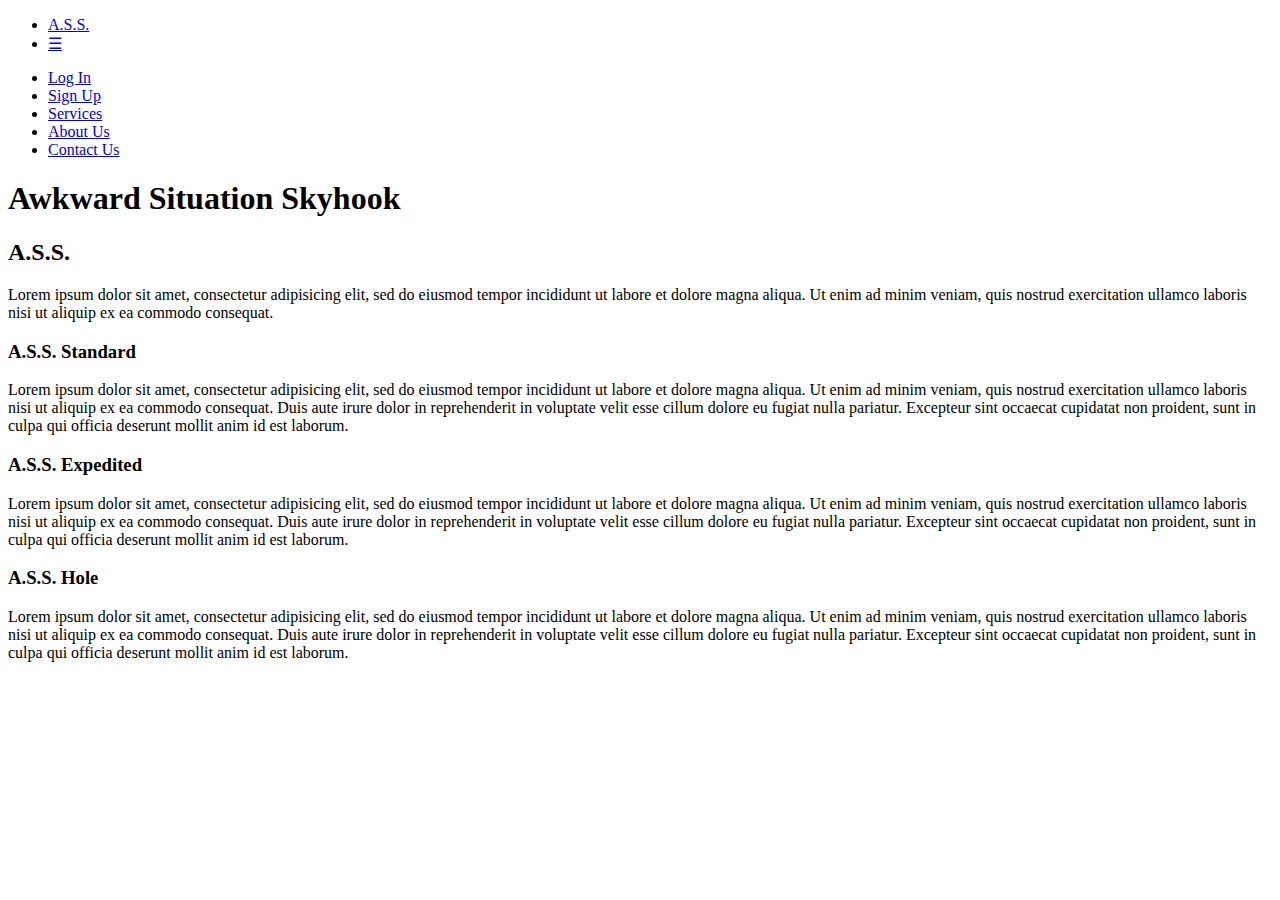
==== index.html @ 4947f4ed "created home page" ====
<!DOCTYPE html>
<html lang="en">
<head>
	<meta charset="utf-8">
	<meta name="viewport" content="width=device-width, initial-scale=1">
	<!--<link rel="stylesheet" type="text/css" href="">-->

	<title>Awkward Situation Skyhook - A.S.S.</title>
	<meta name="description" content="Get out of awkward situations quickly ">
</head>

<body>
	<header>
		<nav>
			<ul>
				<li><a href="/" title="A.S.S. - Home">A.S.S.</a></li>
				<li><a href="#">☰</a></li>
			</ul>
		</nav>

		<ul id="menu">
			<li><a href="#">Log In</a></li>
			<li><a href="#">Sign Up</a></li>
			<li><a href="#">Services</a></li>
			<li><a href="#">About Us</a></li>
			<li><a href="#">Contact Us</a></li>
		</ul>
	</header>

	<main>
		<div id="banner">
			<h1>Awkward Situation Skyhook</h1>
			<h2>A.S.S.</h2>
			<p>Lorem ipsum dolor sit amet, consectetur adipisicing elit, sed do eiusmod
			tempor incididunt ut labore et dolore magna aliqua. Ut enim ad minim veniam,
			quis nostrud exercitation ullamco laboris nisi ut aliquip ex ea commodo
			consequat.</p>

			<!-- images on this page will be be set in CSS using background-image property-->
		</div>

		<div id="standard">
			<h3>A.S.S. Standard</h3>
			<p>Lorem ipsum dolor sit amet, consectetur adipisicing elit, sed do eiusmod
			tempor incididunt ut labore et dolore magna aliqua. Ut enim ad minim veniam,
			quis nostrud exercitation ullamco laboris nisi ut aliquip ex ea commodo
			consequat. Duis aute irure dolor in reprehenderit in voluptate velit esse
			cillum dolore eu fugiat nulla pariatur. Excepteur sint occaecat cupidatat non
			proident, sunt in culpa qui officia deserunt mollit anim id est laborum.</p>
		</div>

		<div id="expedited">
			<h3>A.S.S. Expedited</h3>
			<p>Lorem ipsum dolor sit amet, consectetur adipisicing elit, sed do eiusmod
			tempor incididunt ut labore et dolore magna aliqua. Ut enim ad minim veniam,
			quis nostrud exercitation ullamco laboris nisi ut aliquip ex ea commodo
			consequat. Duis aute irure dolor in reprehenderit in voluptate velit esse
			cillum dolore eu fugiat nulla pariatur. Excepteur sint occaecat cupidatat non
			proident, sunt in culpa qui officia deserunt mollit anim id est laborum.</p>
		</div>


		<div id="hole">
			<h3>A.S.S. Hole</h3>
			<p>Lorem ipsum dolor sit amet, consectetur adipisicing elit, sed do eiusmod
			tempor incididunt ut labore et dolore magna aliqua. Ut enim ad minim veniam,
			quis nostrud exercitation ullamco laboris nisi ut aliquip ex ea commodo
			consequat. Duis aute irure dolor in reprehenderit in voluptate velit esse
			cillum dolore eu fugiat nulla pariatur. Excepteur sint occaecat cupidatat non
			proident, sunt in culpa qui officia deserunt mollit anim id est laborum.</p>
		</div>
	</main>
</body>
</html>
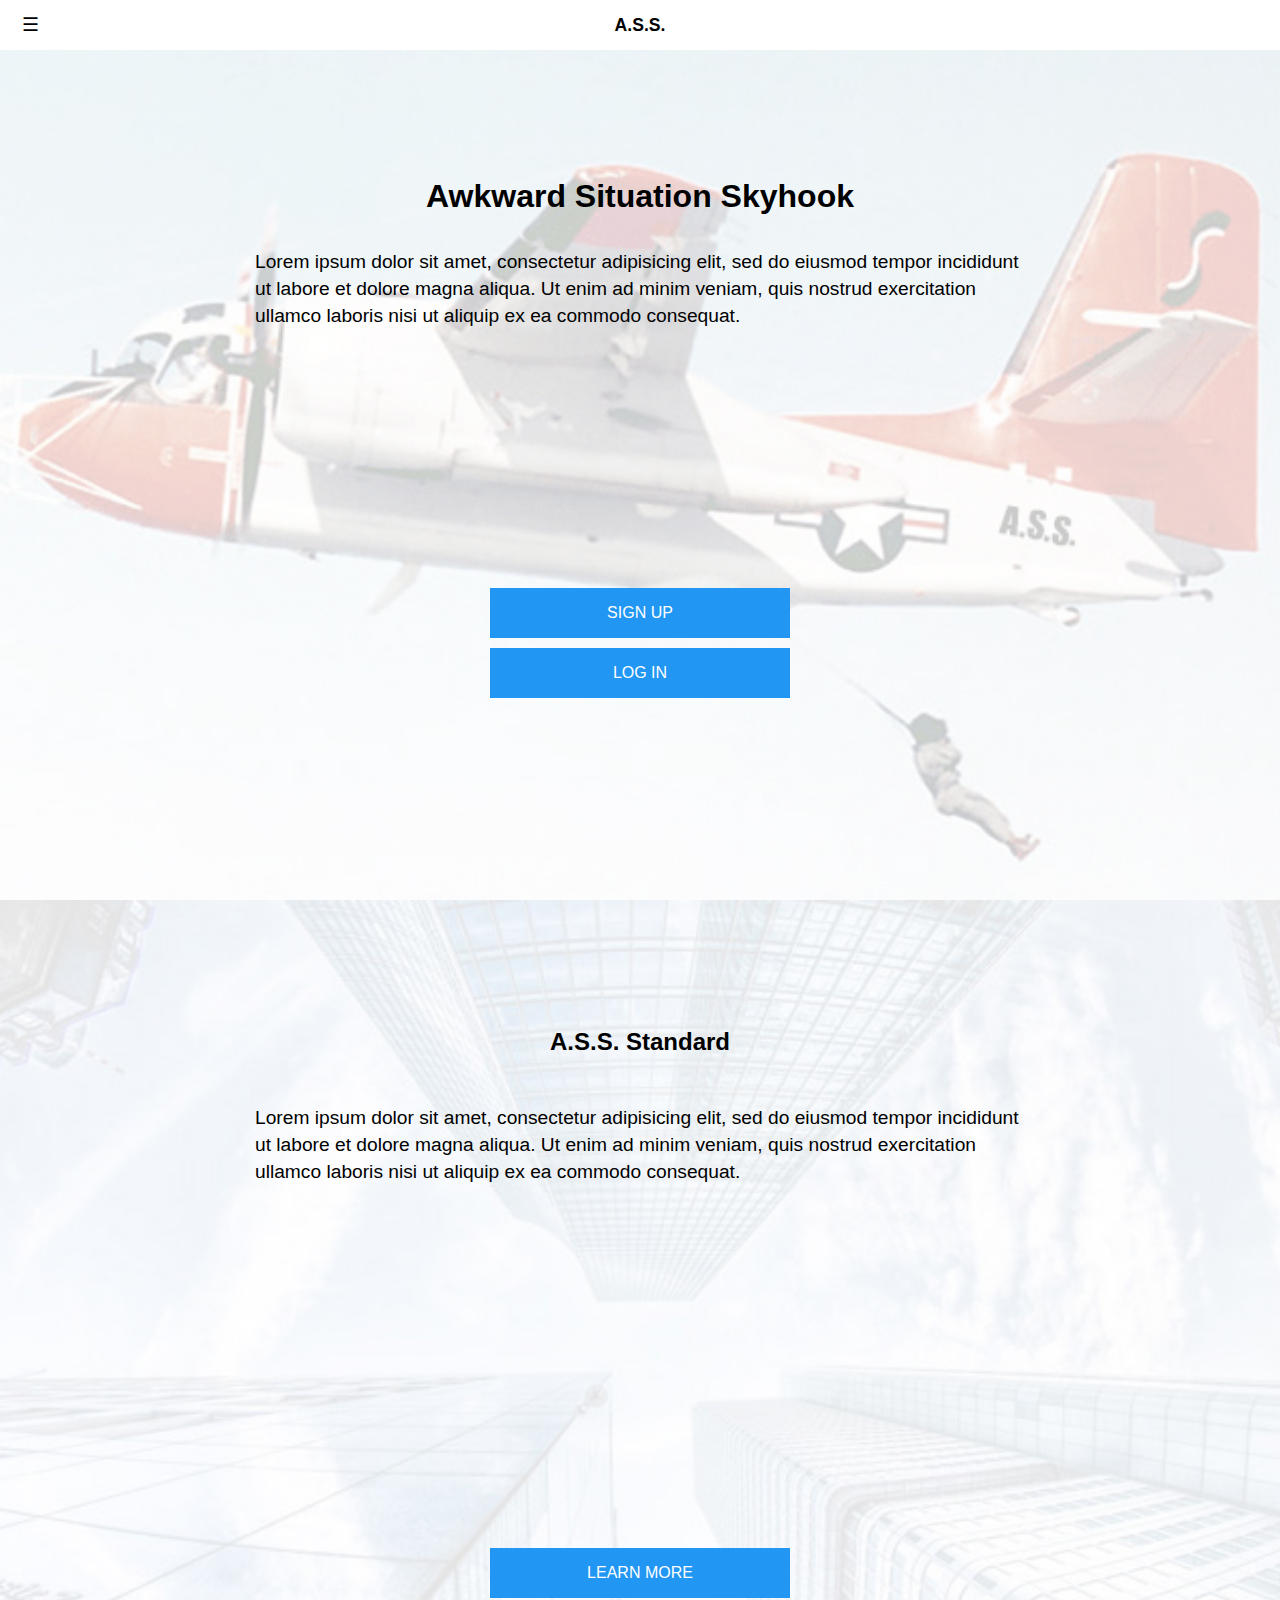
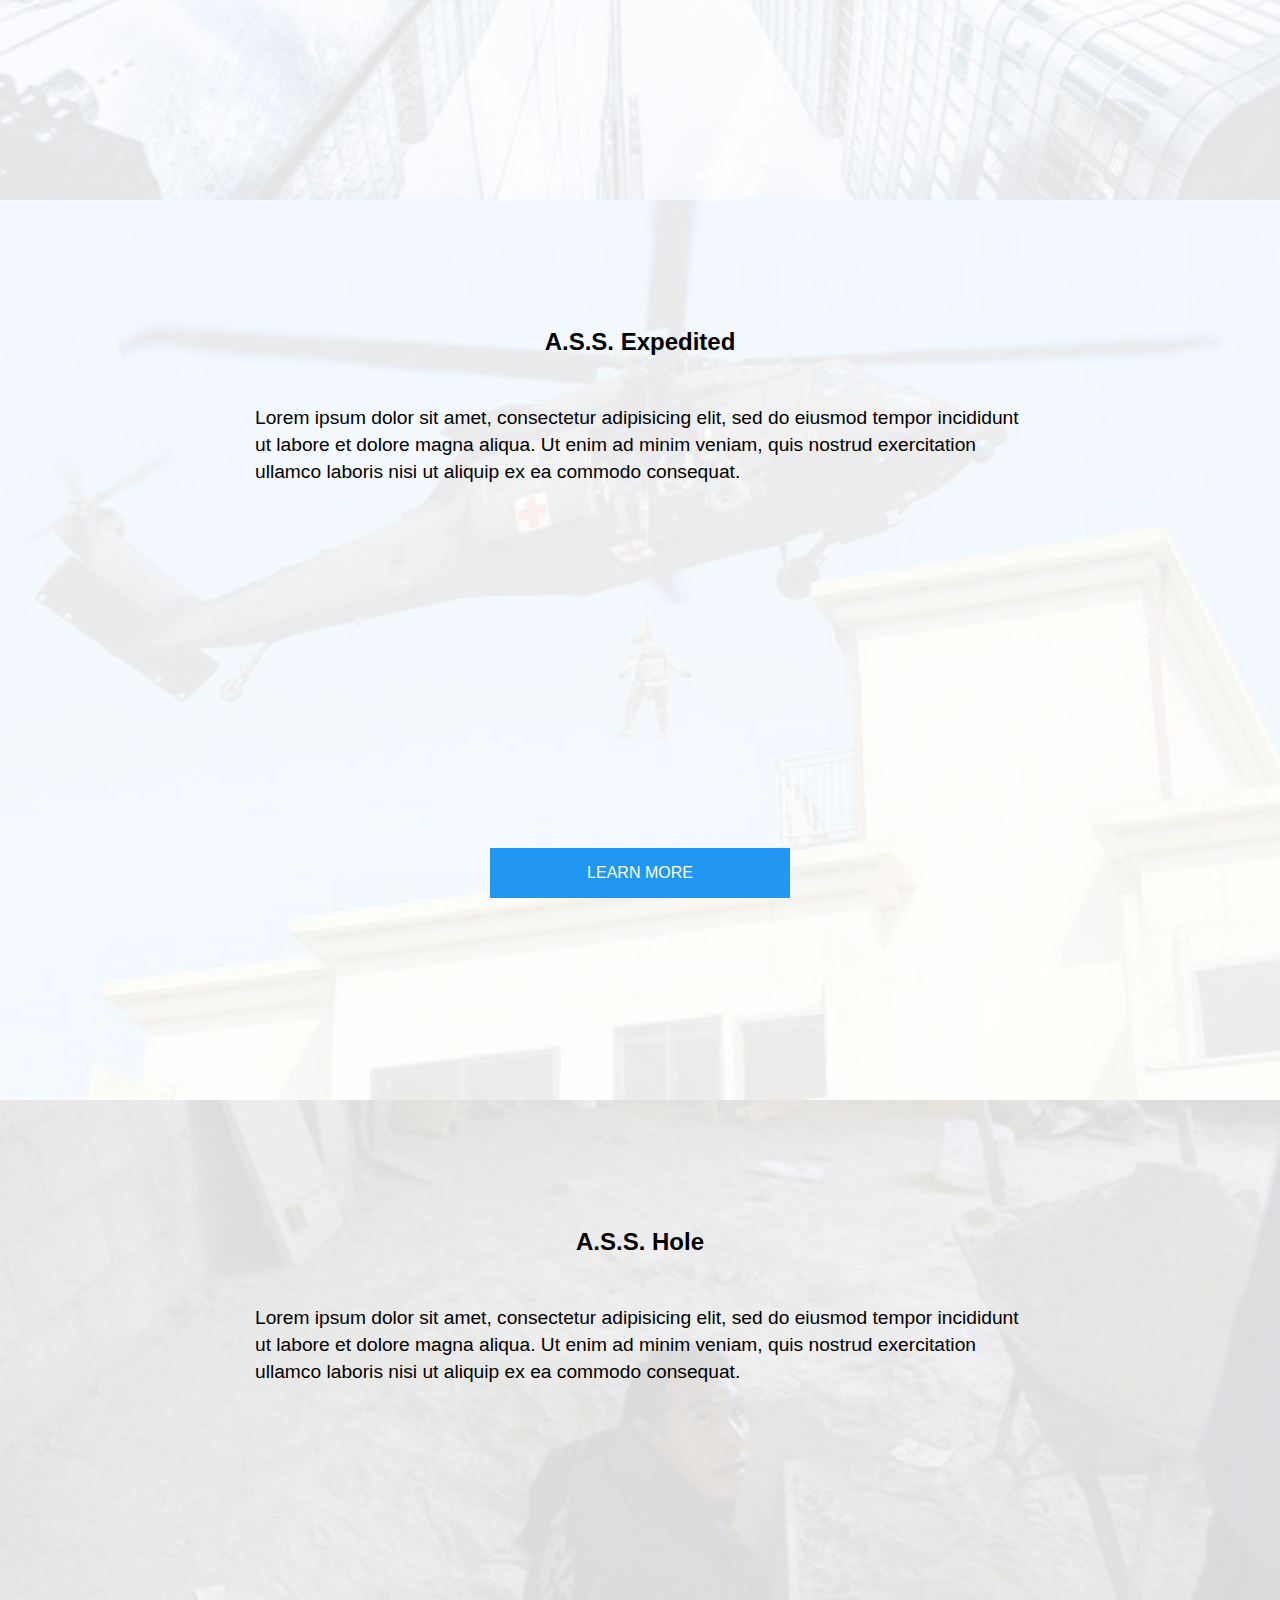
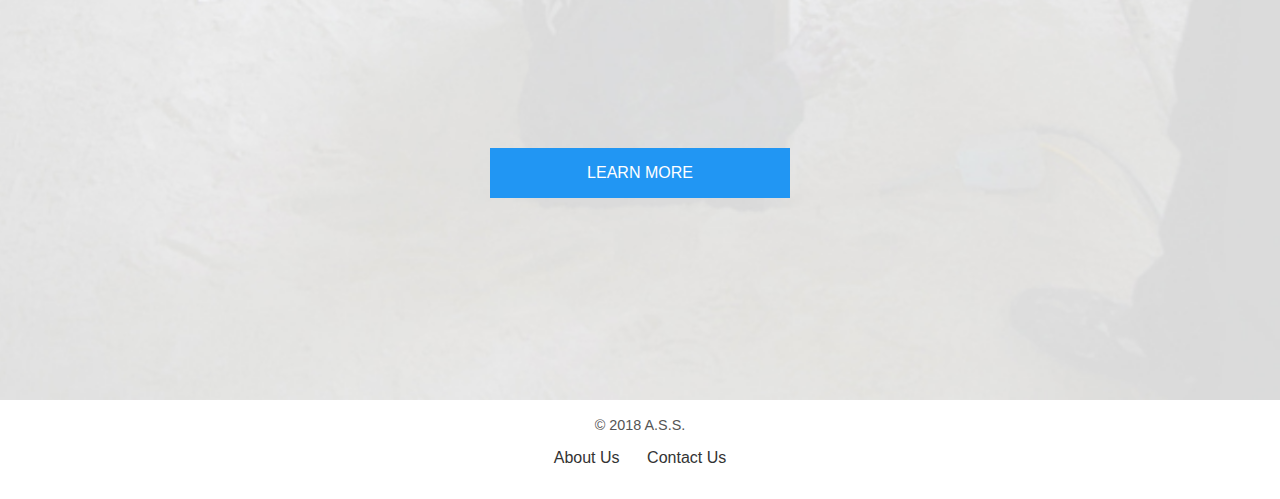
==== commit 8b48417e: "Finished layout and styling for home page; created and completed login page; optimized all images" ====
--- a/index.html
+++ b/index.html
@@ -3,7 +3,7 @@
 <head>
 	<meta charset="utf-8">
 	<meta name="viewport" content="width=device-width, initial-scale=1">
-	<!--<link rel="stylesheet" type="text/css" href="">-->
+	<link rel="stylesheet" type="text/css" href="style.css">
 
 	<title>Awkward Situation Skyhook - A.S.S.</title>
 	<meta name="description" content="Get out of awkward situations quickly ">
@@ -12,63 +12,51 @@
 <body>
 	<header>
 		<nav>
-			<ul>
-				<li><a href="/" title="A.S.S. - Home">A.S.S.</a></li>
-				<li><a href="#">☰</a></li>
-			</ul>
+			<a id="left" href=#>☰</a>
+			<a id="middle" href="/">A.S.S.</a>
+			<a id="right"></a>
 		</nav>
+	</header>
 
-		<ul id="menu">
-			<li><a href="#">Log In</a></li>
-			<li><a href="#">Sign Up</a></li>
-			<li><a href="#">Services</a></li>
+	<main>
+		<section class="home-panel" id="s0">
+			<h1>Awkward Situation Skyhook</h1>
+			<p>Lorem ipsum dolor sit amet, consectetur adipisicing elit, sed do eiusmod tempor incididunt ut labore et dolore magna aliqua. Ut enim ad minim veniam, quis nostrud exercitation ullamco laboris nisi ut aliquip ex ea commodo consequat.</p>
+
+			<a href="#" class="btn" id="signup">Sign Up</a>
+			<a href="/login.html" class="btn" id="login">Log In</a>
+		</section>
+
+		<section class="home-panel" id="s1">
+			<h2>A.S.S. Standard</h2>
+			<p>Lorem ipsum dolor sit amet, consectetur adipisicing elit, sed do eiusmod tempor incididunt ut labore et dolore magna aliqua. Ut enim ad minim veniam, quis nostrud exercitation ullamco laboris nisi ut aliquip ex ea commodo consequat.</p>
+			
+			<a href="#" class="btn">Learn More</a>
+		</section>
+
+		<section class="home-panel" id="s2">
+			<h2>A.S.S. Expedited</h2>
+			<p>Lorem ipsum dolor sit amet, consectetur adipisicing elit, sed do eiusmod tempor incididunt ut labore et dolore magna aliqua. Ut enim ad minim veniam, quis nostrud exercitation ullamco laboris nisi ut aliquip ex ea commodo consequat.</p>
+			
+			<a href="#" class="btn">Learn More</a>
+		</section>
+
+		<section class="home-panel" id="s3">
+			<h2>A.S.S. Hole</h2>
+			<p>Lorem ipsum dolor sit amet, consectetur adipisicing elit, sed do eiusmod tempor incididunt ut labore et dolore magna aliqua. Ut enim ad minim veniam, quis nostrud exercitation ullamco laboris nisi ut aliquip ex ea commodo consequat.</p>
+			
+			<a href="#" class="btn">Learn More</a>
+		</section>
+	</main>
+
+	<footer>
+		<span>&copy; 2018 A.S.S.</span>
+
+		<ul>
 			<li><a href="#">About Us</a></li>
 			<li><a href="#">Contact Us</a></li>
 		</ul>
-	</header>
+	</footer>
 
-	<main>
-		<div id="banner">
-			<h1>Awkward Situation Skyhook</h1>
-			<h2>A.S.S.</h2>
-			<p>Lorem ipsum dolor sit amet, consectetur adipisicing elit, sed do eiusmod
-			tempor incididunt ut labore et dolore magna aliqua. Ut enim ad minim veniam,
-			quis nostrud exercitation ullamco laboris nisi ut aliquip ex ea commodo
-			consequat.</p>
-
-			<!-- images on this page will be be set in CSS using background-image property-->
-		</div>
-
-		<div id="standard">
-			<h3>A.S.S. Standard</h3>
-			<p>Lorem ipsum dolor sit amet, consectetur adipisicing elit, sed do eiusmod
-			tempor incididunt ut labore et dolore magna aliqua. Ut enim ad minim veniam,
-			quis nostrud exercitation ullamco laboris nisi ut aliquip ex ea commodo
-			consequat. Duis aute irure dolor in reprehenderit in voluptate velit esse
-			cillum dolore eu fugiat nulla pariatur. Excepteur sint occaecat cupidatat non
-			proident, sunt in culpa qui officia deserunt mollit anim id est laborum.</p>
-		</div>
-
-		<div id="expedited">
-			<h3>A.S.S. Expedited</h3>
-			<p>Lorem ipsum dolor sit amet, consectetur adipisicing elit, sed do eiusmod
-			tempor incididunt ut labore et dolore magna aliqua. Ut enim ad minim veniam,
-			quis nostrud exercitation ullamco laboris nisi ut aliquip ex ea commodo
-			consequat. Duis aute irure dolor in reprehenderit in voluptate velit esse
-			cillum dolore eu fugiat nulla pariatur. Excepteur sint occaecat cupidatat non
-			proident, sunt in culpa qui officia deserunt mollit anim id est laborum.</p>
-		</div>
-
-
-		<div id="hole">
-			<h3>A.S.S. Hole</h3>
-			<p>Lorem ipsum dolor sit amet, consectetur adipisicing elit, sed do eiusmod
-			tempor incididunt ut labore et dolore magna aliqua. Ut enim ad minim veniam,
-			quis nostrud exercitation ullamco laboris nisi ut aliquip ex ea commodo
-			consequat. Duis aute irure dolor in reprehenderit in voluptate velit esse
-			cillum dolore eu fugiat nulla pariatur. Excepteur sint occaecat cupidatat non
-			proident, sunt in culpa qui officia deserunt mollit anim id est laborum.</p>
-		</div>
-	</main>
 </body>
 </html>--- a/style.css
+++ b/style.css
@@ -0,0 +1,201 @@
+html * {
+    -webkit-border-radius: 0;
+    -webkit-box-sizing: border-box;
+    border-radius: 0;
+    border: 0;
+    box-sizing: border-box;
+    margin: 0;
+    outline: 0;
+    padding: 0;
+    vertical-align: baseline;
+    word-wrap: break-word;
+    font-display: optional;
+    font-family: helvetica;
+}
+ul li {
+    list-style-type: none;
+}
+a {
+    color: #03A9F4;
+    cursor: pointer;
+    text-decoration: none;
+}
+h1 {
+    font-size: 2em;
+    text-align: center;
+}
+h2 {
+    font-size: 1.5em;
+}
+.btn {
+    background: #2196f3;
+    color: #fff;
+    cursor: pointer;
+    line-height: 50px;
+    text-align: center;
+    text-transform: uppercase;
+    font-size: 16px;
+}
+.btn:hover {
+    opacity: 0.8;
+}
+
+header {
+    margin: 0 auto;
+}
+header nav {
+    display: grid;
+    grid-template-columns: 60px 1fr 60px;
+    line-height: 50px;
+    text-align: center;
+}
+header nav #left {
+    font-size: 1.2em;
+    color: #000;
+}
+header nav #middle {
+    font-weight: bold;
+    font-size: 1.1em;
+    color: #000;
+}
+
+main * {
+    padding: 0 15px;
+}
+section {
+    background: #f5f7f9;
+    display: flex;
+    height: 100vh;
+}
+.home-panel {
+    background-size: cover;
+    background-repeat: no-repeat;
+    background-position: 50% 50%;
+    display: flex;
+    flex-direction: column;
+    padding: 10% 0 15%;
+    align-items: center;
+}
+.home-panel * {
+    max-width: 800px;
+}
+.home-panel h1, .home-panel h2 {
+    flex-grow: 1;
+}
+.home-panel p {
+    flex-grow: 7;
+    font-size: 1.2em;
+    line-height: 1.4;
+    margin-bottom: 20px;
+}
+.home-panel .btn {
+    margin-bottom: 10px;
+    width: 300px;
+}
+#s0 {
+    background-image: url('/img/0.png');
+    background-position: 90% 50%;
+    height: calc(100vh - 50px);
+}
+#s1 {
+    background-image: url('/img/1.jpg');
+}
+#s2 {
+    background-image: url('/img/2.jpg');
+}
+#s3 {
+    background-image: url('/img/3.jpg');
+}
+
+form {
+    background: #fff;
+    max-width: 320px;
+    align-self: center;
+    margin: 0 auto;
+    padding: 2em 1em;
+    border-radius: 4px;
+    box-shadow: 0 15px 35px rgba(50,50,93,0.1), 0 5px 15px rgba(0,0,0,0.07);
+}
+form #welcome {
+    display: block;
+    font-weight: bold;
+    text-align: center;
+    margin-bottom: 1em;
+}
+form input {
+    border: 1px solid #ccc;
+    margin: 10px 0 10px;
+    padding: 10px;
+    width: 100%;
+    font-size: 16px;
+}
+form input:hover, form input:focus {
+    border-color: #03A9F4;
+}
+form label {
+    margin: 0;
+    padding: 0;
+}
+form #login-options {
+    margin: 0 0 10px;
+    padding: 0;
+    line-height: 30px;
+    display: flex;
+    justify-content: space-between;
+}
+form #login-options label {
+    display: flex;
+    flex-direction: row;
+    justify-content: center;
+    align-items: center;
+    width: 40%;
+}
+
+form #login-options label input {
+    width: 10%;
+    flex: 1;
+    margin: 0; 
+}
+form #login-options label span {
+    font-size: 12px;
+    flex: 4;
+    padding: 0;
+}
+form #login-options a {
+    font-size: 12px;
+    width: 50%;
+    text-align: right;
+}
+form .btn {
+    width: 100%;
+    line-height: 40px;
+    text-transform: none;
+}
+form #no-acct {
+    margin-top: 1.5em;
+    text-align: center;
+    padding: 0;
+    font-size: 15px;
+}
+form #no-acct a {
+    margin: 0;
+    padding: 0;
+}
+
+footer {
+    margin: 1em 0 2em;
+    text-align: center;
+}
+footer span {
+    color: #555;
+    font-size: .9em;
+}
+footer ul {
+    display: flex;
+    justify-content: space-around;
+    margin: 15px auto;
+    max-width: 200px;
+}
+footer a {
+    color: #333;
+}